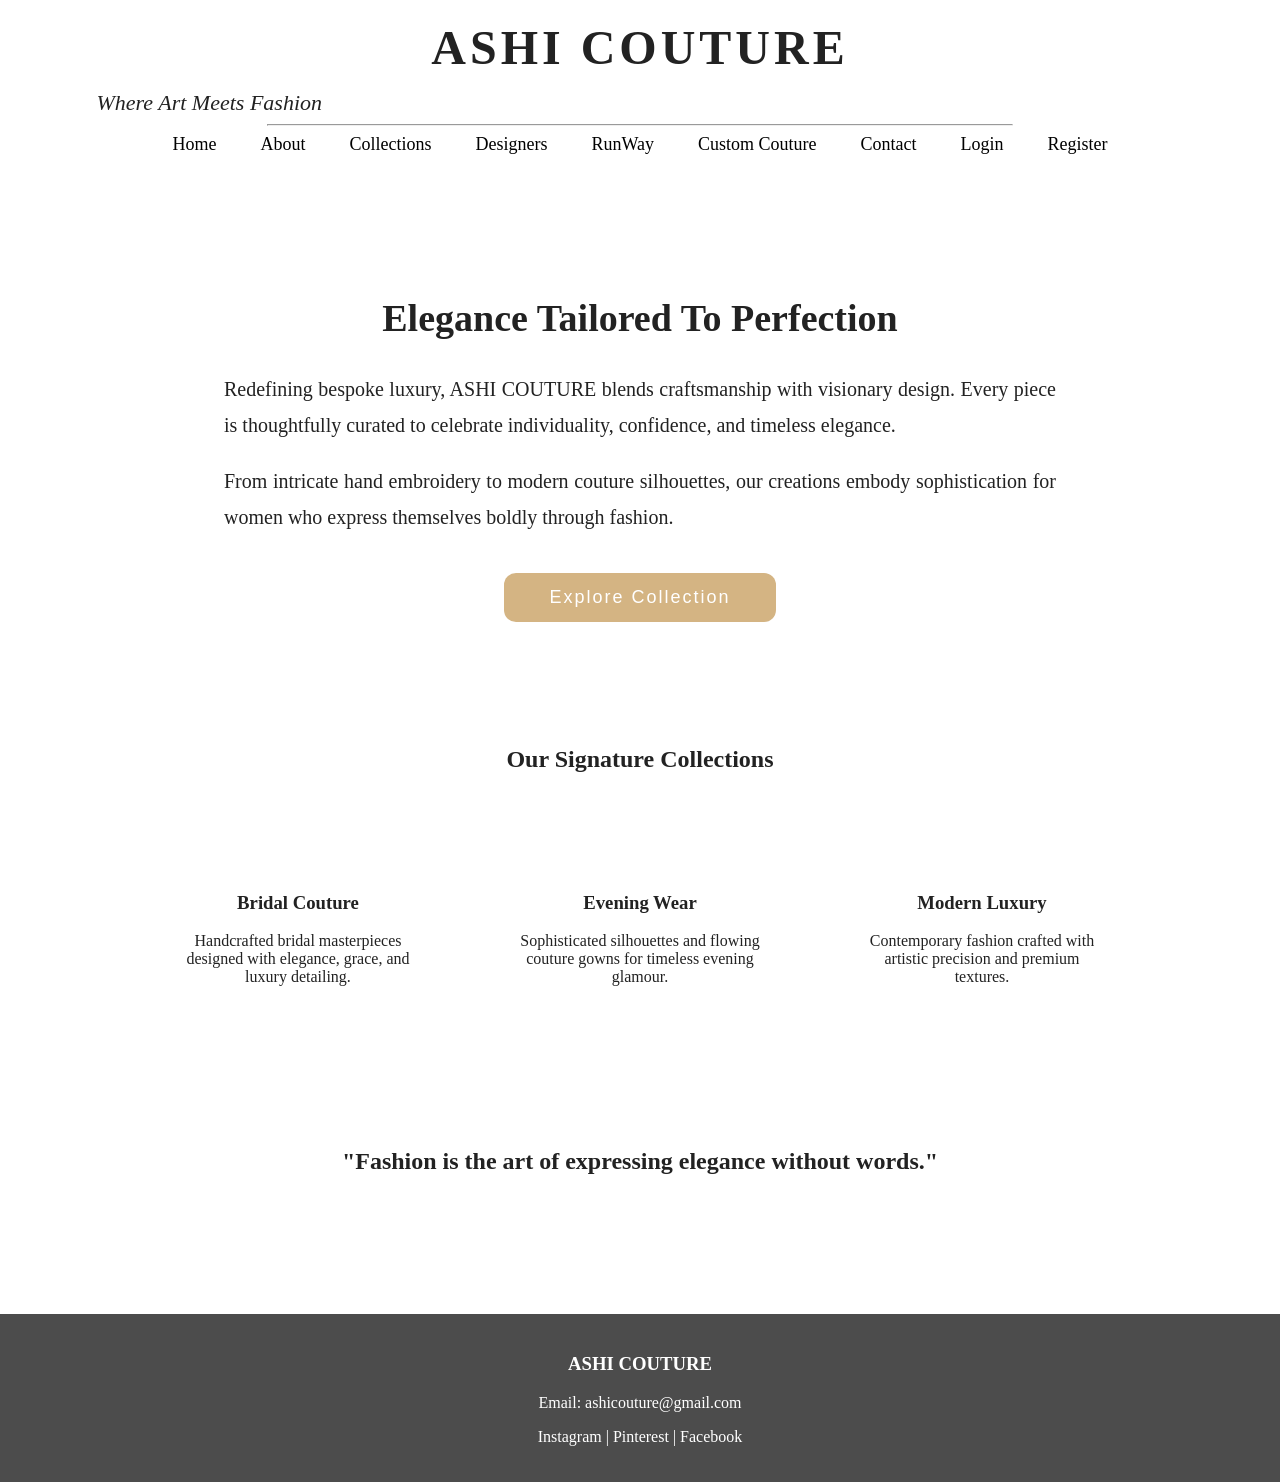
==== index.html @ 89d44575 "Add files via upload" ====
<!DOCTYPE html PUBLIC "-//W3C//DTD XHTML 1.0 Transitional//EN" 
"http://www.w3.org/TR/xhtml1/DTD/xhtml1-transitional.dtd">

<html xmlns="http://www.w3.org/1999/xhtml">

<head>

<meta http-equiv="Content-Type" content="text/html; charset=utf-8" />

<title>ASHI COUTURE</title>

<link rel="stylesheet" href="style.css" />

</head>

<body>

<!-- HEADER -->

<div class="header">

<center>

<h1 class="main-title">ASHI COUTURE</h1>

<marquee class="tagline" direction="right" scrollamount="20">
<i>Where Art Meets Fashion</i>
</marquee>

<hr width="60%" />

<a href="index.html">Home</a>

<a href="about.html">About</a>

<a href="collections.html">Collections</a>

<a href="designer.html">Designers</a>

<a href="runway.html">RunWay</a>

<a href="custom.html">Custom Couture</a>

<a href="contact.html">Contact</a>

<a href="login.html">Login</a>

<a href="register.html">Register</a>

</center>

</div>

<br /><br /><br />

<!-- HERO SECTION -->

<center>

<div class="hero-box">

<h2 class="hero-title">
Elegance Tailored To Perfection
</h2>

<p class="hero-text">
Redefining bespoke luxury, ASHI COUTURE blends craftsmanship with visionary design. 
Every piece is thoughtfully curated to celebrate individuality, confidence, and timeless elegance.
</p>

<p class="hero-text">
From intricate hand embroidery to modern couture silhouettes, our creations embody sophistication for women who express themselves boldly through fashion.
</p>

<br />

<a href="collections.html">

<button class="main-button">
Explore Collection
</button>

</a>

</div>

</center>

<br /><br /><br />

<!-- COLLECTION SECTION -->

<center>

<h2 class="section-title">
Our Signature Collections
</h2>

</center>

<br />

<table align="center" cellpadding="25">

<tr>

<td>

<div class="collection-box">

<h3>Bridal Couture</h3>

<p>
Handcrafted bridal masterpieces designed with elegance, grace, and luxury detailing.
</p>

</div>

</td>

<td>

<div class="collection-box">

<h3>Evening Wear</h3>

<p>
Sophisticated silhouettes and flowing couture gowns for timeless evening glamour.
</p>

</div>

</td>

<td>

<div class="collection-box">

<h3>Modern Luxury</h3>

<p>
Contemporary fashion crafted with artistic precision and premium textures.
</p>

</div>

</td>

</tr>

</table>

<br /><br /><br />

<!-- QUOTE SECTION -->

<center>

<div class="quote-box">

<h2>
"Fashion is the art of expressing elegance without words."
</h2>

</div>

</center>

<br /><br /><br />

<!-- FOOTER -->

<div class="footer">

<center>

<h3>ASHI COUTURE</h3>

<p>Email: ashicouture@gmail.com</p>

<p>Instagram | Pinterest | Facebook</p>

</center>

</div>

</body>

</html>
---- style.css ----
body{
background:url('50bcdcb8-415a-4bbd-bde6-c56963aa03d0.jpg') no-repeat center center fixed;
background-size:cover;
margin:0;
font-family:Georgia;
color:#222;
}

/* HEADER */

.header{
background:rgba(255,255,255,0.7);
padding:20px;
}

.main-title{
font-size:50px;
letter-spacing:10px;
margin:0;
}

.tagline{
font-size:22px;
}

a{
padding:20px;
text-decoration:none;
color:black;
font-size:18px;
}

a:hover{
color:#D4B483;
}

/* COMMON BUTTON */

.main-button{
background:#D4B483;
color:white;
border:none;
padding:14px 45px;
font-size:18px;
border-radius:12px;
cursor:pointer;
letter-spacing:2px;
}

/* HERO SECTION */

.hero-box{
width:65%;
background:rgba(255,255,255,0.75);
padding:35px;
border-radius:15px;
}

.hero-title{
font-size:38px;
}

.hero-text{
font-size:20px;
line-height:1.8;
text-align:justify;
}

/* SECTION TITLE */

.section-title{
background:rgba(255,255,255,0.7);
display:inline-block;
padding:15px;
border-radius:10px;
}

/* COLLECTION BOX */

.collection-box{
background:rgba(255,255,255,0.75);
padding:20px;
border-radius:12px;
width:250px;
text-align:center;
}

/* QUOTE BOX */

.quote-box{
width:60%;
background:rgba(255,255,255,0.7);
padding:25px;
border-radius:15px;
}

/* GLASS FORM BOX */

.glass-box{
background:rgba(255,255,255,0.20);
width:35%;
padding:45px;
border-radius:25px;
backdrop-filter:blur(12px);
-webkit-backdrop-filter:blur(12px);
border:1px solid rgba(255,255,255,0.3);
box-shadow:0px 8px 25px rgba(0,0,0,0.12);
color:#222;
}

/* FORM */

.form-title{
letter-spacing:3px;
font-size:42px;
margin-top:0;
}

.form-subtitle{
font-size:18px;
color:#555;
}

.label{
font-size:18px;
}

.input-box{
width:250px;
padding:12px;
border:none;
border-radius:10px;
font-size:16px;
background:rgba(255,255,255,0.75);
outline:none;
}

/* COLLECTION PAGE */

.page-box{
background:white;
width:70%;
padding:35px;
border-radius:20px;
box-shadow:0px 4px 15px rgba(0,0,0,0.05);
}

.category-title{
background:#D4B483;
display:inline-block;
padding:15px 35px;
border-radius:12px;
color:white;
}

.product-card{
background:white;
padding:18px;
border-radius:18px;
box-shadow:0px 4px 15px rgba(0,0,0,0.08);
}

.vertical-card{
width:300px;
}

.horizontal-card{
width:420px;
}

.vertical-image{
width:100%;
height:400px;
object-fit:cover;
border-radius:12px;
}

.horizontal-image{
width:100%;
height:230px;
object-fit:cover;
border-radius:12px;
}

.product-title{
font-size:28px;
}

.product-text{
line-height:1.6;
font-size:18px;
}

/* CONTACT BOX */

.contact-box{
background:rgba(255,255,255,0.18);
width:45%;
padding:40px;
border-radius:25px;
backdrop-filter:blur(12px);
-webkit-backdrop-filter:blur(12px);
border:1px solid rgba(255,255,255,0.3);
box-shadow:0px 8px 25px rgba(0,0,0,0.12);
color:#222;
}

/* DESIGNER PAGE */

.glass-box{
width:70%;
padding:35px;
background:rgba(255,255,255,0.72);
border-radius:20px;
backdrop-filter:blur(10px);
box-shadow:0px 5px 18px rgba(0,0,0,0.12);
}

.main-title{
font-size:48px;
letter-spacing:4px;
margin-bottom:15px;
}

.main-text{
font-size:20px;
line-height:1.8;
}

.flip-card{
width:300px;
height:420px;
perspective:1000px;
border-radius:25px;
}

.flip-card-inner{
position:relative;
width:100%;
height:100%;
transition:transform 0.9s;
transform-style:preserve-3d;
}

.flip-card:hover .flip-card-inner{
transform:rotateY(180deg);
}

.flip-card-front,
.flip-card-back{
position:absolute;
width:100%;
height:100%;
backface-visibility:hidden;
border-radius:25px;
overflow:hidden;
box-shadow:0px 10px 30px rgba(0,0,0,0.18);
}

.flip-card-front{
background:white;
}

.flip-card-back{
background:rgba(255,255,255,0.92);
transform:rotateY(180deg);
padding:30px;
box-sizing:border-box;
display:flex;
flex-direction:column;
justify-content:center;
text-align:center;
}

.designer-img{
width:100%;
height:100%;
object-fit:cover;
display:block;
}/* RUNWAY PAGE */

.runway-container{
position:relative;
width:100%;
height:100vh;
overflow:hidden;
}

/* SLIDER */

.runway-slide{
position:absolute;
width:100%;
height:100%;
object-fit:cover;
opacity:0;
transition:opacity 1.5s ease-in-out;
}

.active-slide{
opacity:1;
}

/* OVERLAY */

.runway-overlay{
position:absolute;
width:100%;
height:100%;
background:rgba(0,0,0,0.45);
z-index:1;
}

/* CONTENT */

.runway-content{
position:absolute;
top:50%;
left:50%;
transform:translate(-50%,-50%);
text-align:center;
color:white;
z-index:2;
width:70%;
}

.runway-title{
font-size:72px;
letter-spacing:6px;
margin-bottom:20px;
text-shadow:0px 4px 15px rgba(0,0,0,0.4);
}

.runway-text{
font-size:24px;
line-height:1.8;
}

/* TIMER */

.timer-box{
background:rgba(255,255,255,0.12);
padding:25px;
border-radius:20px;
display:inline-block;
backdrop-filter:blur(10px);
}

.countdown{
font-size:42px;
margin-top:15px;
color:#D4B483;
letter-spacing:3px;
}

/* BUTTON */

.music-btn{
padding:16px 35px;
font-size:18px;
background:#D4B483;
color:white;
border:none;
border-radius:12px;
cursor:pointer;
transition:0.4s;
font-family:Georgia;
}

.music-btn:hover{
background:white;
color:black;
}

/* RUNWAY CARDS */

.runway-card{
background:white;
width:340px;
padding:20px;
border-radius:22px;
box-shadow:0px 8px 25px rgba(0,0,0,0.12);
transition:0.4s;
}

.runway-card:hover{
transform:translateY(-10px);
}

.runway-look-img{
width:100%;
height:420px;
object-fit:cover;
border-radius:18px;
}

.runway-card h2{
font-size:32px;
margin-top:20px;
}

.runway-card p{
font-size:18px;
line-height:1.8;
}

/* CUSTOM ORDER PAGE */

.custom-form-box{
width:55%;
background:rgba(255,255,255,0.18);
padding:45px;
border-radius:28px;
backdrop-filter:blur(12px);
-webkit-backdrop-filter:blur(12px);
border:1px solid rgba(255,255,255,0.25);
box-shadow:0px 10px 30px rgba(0,0,0,0.12);
}

.step-indicator{
display:flex;
justify-content:center;
gap:18px;
}

.step{
width:45px;
height:45px;
line-height:45px;
border-radius:50%;
background:#d8c3a5;
color:white;
font-size:20px;
font-weight:bold;
display:inline-block;
}

.active-step{
background:#c59b5f;
transform:scale(1.08);
}

.form-step{
display:none;
}

.active-form{
display:block;
}

.custom-input{
width:320px;
padding:15px;
font-size:17px;
border:none;
border-radius:12px;
background:rgba(255,255,255,0.75);
outline:none;
font-family:Georgia;
}

.gold-btn{
background:#c59b5f;
color:white;
border:none;
padding:14px 35px;
font-size:17px;
border-radius:12px;
cursor:pointer;
margin:10px;
letter-spacing:1px;
transition:0.3s;
}

.gold-btn:hover{
background:#b38649;
transform:translateY(-2px);
}

.dark-btn{
background:#222;
color:white;
border:none;
padding:14px 35px;
font-size:17px;
border-radius:12px;
cursor:pointer;
margin:10px;
transition:0.3s;
}

.dark-btn:hover{
background:black;
transform:translateY(-2px);
}

.price-preview{
background:rgba(255,255,255,0.6);
padding:25px;
border-radius:18px;
width:60%;
margin:auto;
}

.price-preview h1{
font-size:52px;
color:#c59b5f;
margin:10px 0;
}

.preview-box{
width:60%;
background:white;
padding:40px;
border-radius:25px;
box-shadow:0px 8px 25px rgba(0,0,0,0.08);
}

.preview-img{
width:420px;
height:520px;
object-fit:cover;
border-radius:20px;
box-shadow:0px 6px 18px rgba(0,0,0,0.12);
transition:0.4s;
}

.preview-btn{
background:#f2e6d5;
border:none;
padding:12px 22px;
margin:8px;
border-radius:10px;
cursor:pointer;
font-size:16px;
font-family:Georgia;
transition:0.3s;
}

.preview-btn:hover{
background:#d4b483;
color:white;
transform:translateY(-2px);
}

.glass-box{
width:45%;
padding:40px;
border-radius:25px;
background:rgba(255,255,255,0.15);
backdrop-filter:blur(12px);
box-shadow:0px 8px 30px rgba(0,0,0,0.15);
}

.ai-result-box{
width:420px;
padding:25px;
border-radius:20px;
background:white;
box-shadow:0px 8px 25px rgba(0,0,0,0.12);
}

.ai-look-image{
width:100%;
height:450px;
object-fit:cover;
border-radius:15px;
}

.input-field{
width:280px;
padding:14px;
font-size:17px;
border-radius:10px;
border:none;
background:white;
}

.gold-btn{
padding:15px 35px;
background:#D4B483;
color:white;
border:none;
border-radius:10px;
font-size:18px;
cursor:pointer;
}

.gold-btn:hover{
background:#b8935f;
}
.appointment-box{
width:500px;
padding:40px;
background:white;
border-radius:25px;
box-shadow:0px 10px 30px rgba(0,0,0,0.12);
}
/* FOOTER */

.footer{
background:rgba(0,0,0,0.7);
color:white;
padding:20px;
margin-top:40px;
}
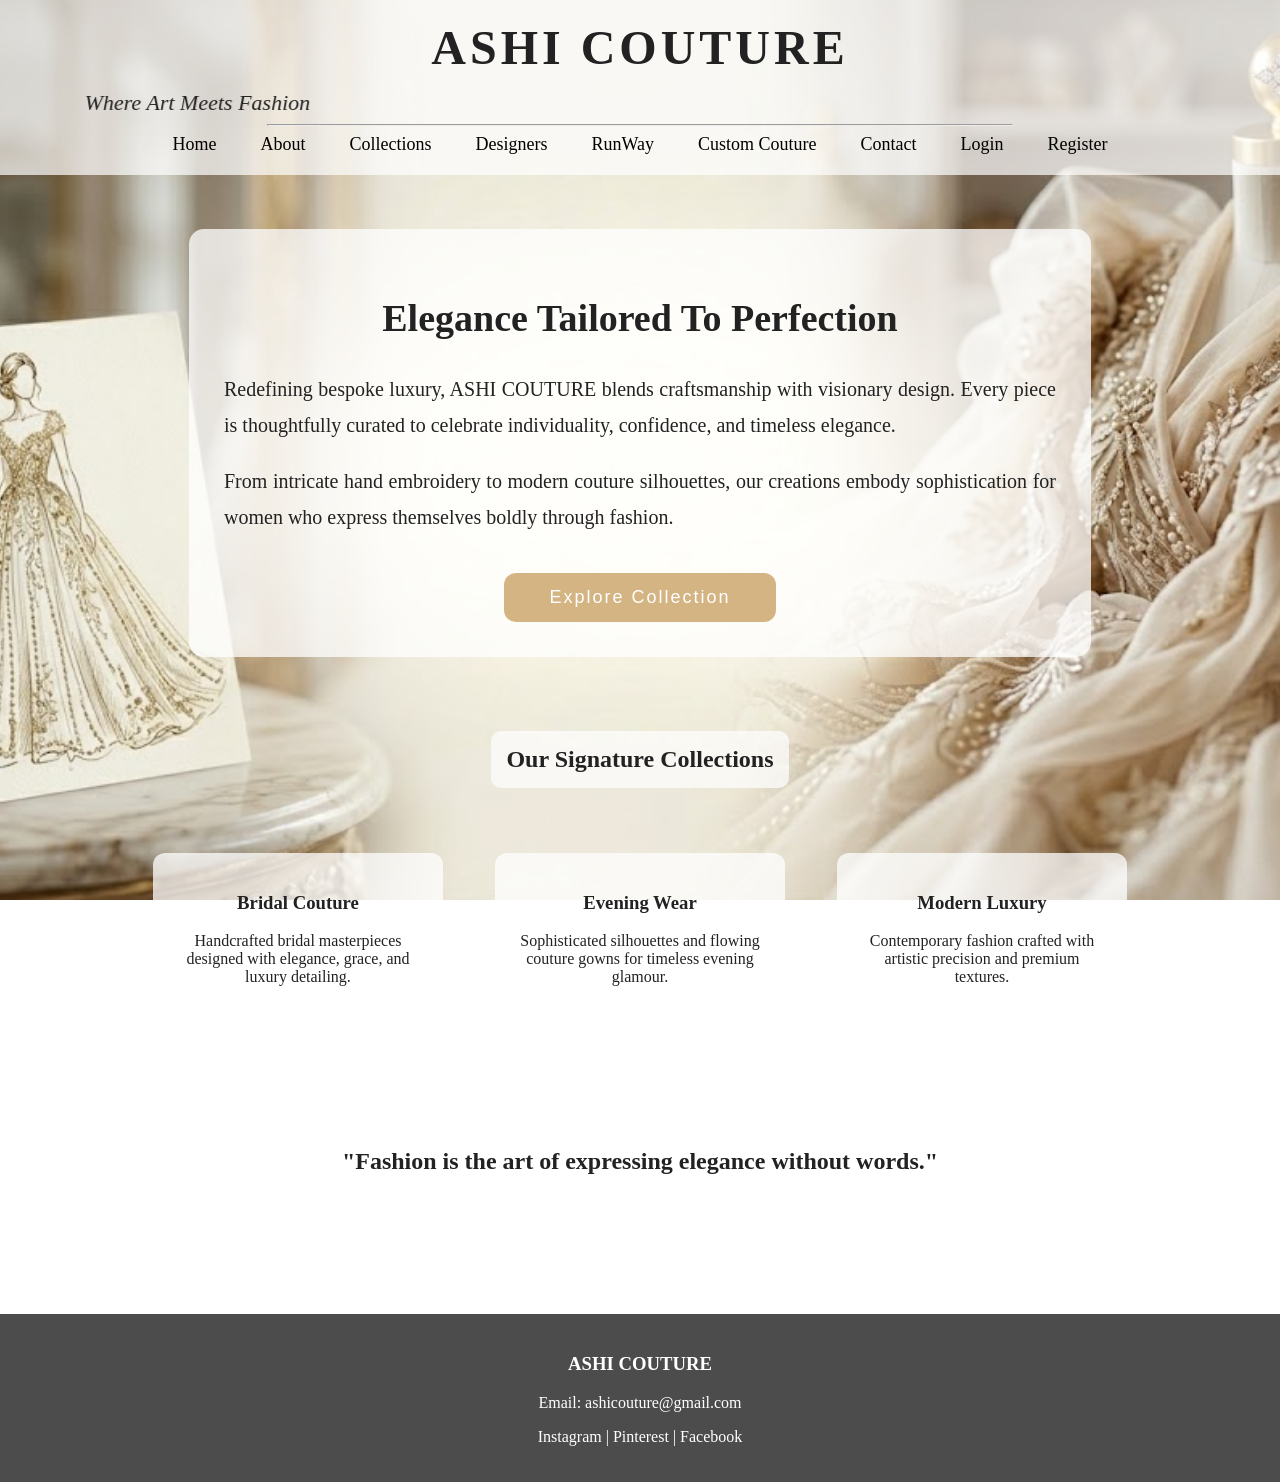
==== commit 4adabc50: "Update index.html" ====
--- a/index.html
+++ b/index.html
@@ -6,7 +6,7 @@
 <head>
 
 <meta http-equiv="Content-Type" content="text/html; charset=utf-8" />
-
+<meta name="viewport" content="width=device-width, initial-scale=1.0" />
 <title>ASHI COUTURE</title>
 
 <link rel="stylesheet" href="style.css" />
@@ -186,4 +186,4 @@
 
 </body>
 
-</html>+</html>
--- a/style.css
+++ b/style.css
@@ -1,5 +1,5 @@
 body{
-background:url('50bcdcb8-415a-4bbd-bde6-c56963aa03d0.jpg') no-repeat center center fixed;
+background:url('img/50bcdcb8-415a-4bbd-bde6-c56963aa03d0.jpg') no-repeat center center fixed;
 background-size:cover;
 margin:0;
 font-family:Georgia;
@@ -603,4 +603,542 @@
 color:white;
 padding:20px;
 margin-top:40px;
-}+}
+/* =========================================================
+   ASHI COUTURE — MOBILE RESPONSIVE DESIGN
+   Desktop styles remain untouched
+   ========================================================= */
+
+@media (max-width: 768px){
+
+    /* ---------- GLOBAL ---------- */
+
+    *{
+        box-sizing:border-box;
+    }
+
+    html{
+        width:100%;
+        overflow-x:hidden;
+    }
+
+    body{
+        width:100%;
+        overflow-x:hidden;
+        background-attachment:scroll;
+        background-position:center top;
+        background-size:cover;
+        font-size:16px;
+    }
+
+
+    /* ---------- HEADER ---------- */
+
+    .header{
+        width:100%;
+        padding:18px 12px;
+        text-align:center;
+        background:rgba(255,255,255,0.78);
+    }
+
+    .main-title{
+        font-size:32px;
+        letter-spacing:4px;
+        line-height:1.2;
+        margin:0 0 8px;
+    }
+
+    .tagline{
+        font-size:16px;
+        line-height:1.5;
+        margin:0;
+    }
+
+    .header a,
+    a{
+        display:inline-block;
+        padding:9px 7px;
+        font-size:14px;
+    }
+
+
+    /* ---------- BUTTONS ---------- */
+
+    .main-button{
+        padding:13px 24px;
+        font-size:15px;
+        border-radius:10px;
+        letter-spacing:1px;
+        max-width:100%;
+    }
+
+
+    /* ---------- HERO ---------- */
+
+    .hero-box{
+        width:90%;
+        max-width:500px;
+        padding:24px 20px;
+        margin:20px auto;
+        border-radius:15px;
+    }
+
+    .hero-title{
+        font-size:28px;
+        line-height:1.3;
+        margin-top:0;
+    }
+
+    .hero-text{
+        font-size:16px;
+        line-height:1.7;
+        text-align:left;
+    }
+
+
+    /* ---------- SECTION TITLES ---------- */
+
+    .section-title{
+        max-width:90%;
+        padding:12px 18px;
+        font-size:25px;
+        line-height:1.3;
+    }
+
+
+    /* ---------- COLLECTION BOX ---------- */
+
+    .collection-box{
+        width:90%;
+        max-width:350px;
+        padding:18px;
+        margin:15px auto;
+    }
+
+
+    /* ---------- QUOTE ---------- */
+
+    .quote-box{
+        width:90%;
+        max-width:500px;
+        padding:20px;
+        margin:auto;
+    }
+
+    .quote-box p{
+        font-size:16px;
+        line-height:1.7;
+    }
+
+
+    /* ---------- GLASS BOX ---------- */
+
+    .glass-box{
+        width:90%;
+        max-width:500px;
+        padding:25px 20px;
+        margin:20px auto;
+        border-radius:20px;
+    }
+
+
+    /* ---------- FORM ---------- */
+
+    .form-title{
+        font-size:30px;
+        letter-spacing:2px;
+        line-height:1.3;
+    }
+
+    .form-subtitle{
+        font-size:16px;
+        line-height:1.6;
+    }
+
+    .label{
+        font-size:16px;
+    }
+
+    .input-box{
+        width:100%;
+        max-width:100%;
+        padding:13px;
+        font-size:16px;
+    }
+
+
+    /* ---------- COLLECTION PAGE ---------- */
+
+    .page-box{
+        width:92%;
+        padding:20px 15px;
+        margin:auto;
+        border-radius:16px;
+    }
+
+    .category-title{
+        padding:12px 22px;
+        font-size:22px;
+    }
+
+    .product-card{
+        width:100% !important;
+        max-width:360px;
+        margin:15px auto;
+        padding:15px;
+    }
+
+    .vertical-card,
+    .horizontal-card{
+        width:100%;
+        max-width:360px;
+    }
+
+    .vertical-image{
+        width:100%;
+        height:auto;
+        max-height:460px;
+        object-fit:cover;
+    }
+
+    .horizontal-image{
+        width:100%;
+        height:auto;
+        max-height:260px;
+        object-fit:cover;
+    }
+
+    .product-title{
+        font-size:23px;
+        line-height:1.3;
+    }
+
+    .product-text{
+        font-size:16px;
+        line-height:1.7;
+    }
+
+
+    /* ---------- CONTACT ---------- */
+
+    .contact-box{
+        width:90%;
+        max-width:500px;
+        padding:25px 20px;
+        margin:20px auto;
+        border-radius:20px;
+    }
+
+
+    /* ---------- DESIGNER PAGE ---------- */
+
+    .main-text{
+        font-size:17px;
+        line-height:1.7;
+    }
+
+    .flip-card{
+        width:280px;
+        max-width:90vw;
+        height:390px;
+        margin:20px auto;
+    }
+
+    .flip-card-back{
+        padding:22px;
+    }
+
+    .designer-img{
+        width:100%;
+        height:100%;
+        object-fit:cover;
+    }
+
+
+    /* ---------- RUNWAY ---------- */
+
+    .runway-container{
+        width:100%;
+        height:100svh;
+        min-height:600px;
+    }
+
+    .runway-slide{
+        width:100%;
+        height:100%;
+        object-fit:cover;
+    }
+
+    .runway-overlay{
+        background:rgba(0,0,0,0.48);
+    }
+
+    .runway-content{
+        width:90%;
+        max-width:500px;
+    }
+
+    .runway-title{
+        font-size:42px;
+        letter-spacing:3px;
+        line-height:1.15;
+        margin-bottom:15px;
+    }
+
+    .runway-text{
+        font-size:17px;
+        line-height:1.7;
+    }
+
+
+    /* ---------- TIMER ---------- */
+
+    .timer-box{
+        width:90%;
+        max-width:350px;
+        padding:18px;
+    }
+
+    .countdown{
+        font-size:30px;
+        letter-spacing:2px;
+    }
+
+
+    /* ---------- MUSIC BUTTON ---------- */
+
+    .music-btn{
+        padding:13px 24px;
+        font-size:15px;
+    }
+
+
+    /* ---------- RUNWAY CARDS ---------- */
+
+    .runway-card{
+        width:90%;
+        max-width:350px;
+        margin:20px auto;
+        padding:15px;
+    }
+
+    .runway-look-img{
+        width:100%;
+        height:auto;
+        max-height:470px;
+        object-fit:cover;
+    }
+
+    .runway-card h2{
+        font-size:25px;
+        margin-top:15px;
+    }
+
+    .runway-card p{
+        font-size:16px;
+        line-height:1.7;
+    }
+
+
+    /* ---------- CUSTOM ORDER ---------- */
+
+    .custom-form-box{
+        width:92%;
+        max-width:500px;
+        padding:25px 18px;
+        margin:auto;
+        border-radius:22px;
+    }
+
+    .step-indicator{
+        gap:10px;
+        flex-wrap:wrap;
+    }
+
+    .step{
+        width:38px;
+        height:38px;
+        line-height:38px;
+        font-size:16px;
+    }
+
+    .custom-input{
+        width:100%;
+        max-width:100%;
+        padding:13px;
+        font-size:16px;
+    }
+
+    .gold-btn,
+    .dark-btn{
+        padding:13px 23px;
+        font-size:15px;
+        margin:7px 3px;
+    }
+
+    .price-preview{
+        width:90%;
+        padding:20px;
+    }
+
+    .price-preview h1{
+        font-size:38px;
+    }
+
+
+    /* ---------- PREVIEW ---------- */
+
+    .preview-box{
+        width:92%;
+        max-width:500px;
+        padding:20px 15px;
+        margin:auto;
+    }
+
+    .preview-img{
+        width:100%;
+        max-width:350px;
+        height:auto;
+        max-height:470px;
+        object-fit:cover;
+        border-radius:16px;
+    }
+
+    .preview-btn{
+        padding:10px 16px;
+        margin:5px 2px;
+        font-size:14px;
+    }
+
+
+    /* ---------- AI RESULT ---------- */
+
+    .ai-result-box{
+        width:90%;
+        max-width:400px;
+        padding:20px;
+        margin:20px auto;
+    }
+
+    .ai-look-image{
+        width:100%;
+        height:auto;
+        max-height:450px;
+        object-fit:cover;
+    }
+
+
+    /* ---------- INPUT FIELD ---------- */
+
+    .input-field{
+        width:100%;
+        max-width:100%;
+        padding:13px;
+        font-size:16px;
+    }
+
+
+    /* ---------- APPOINTMENT ---------- */
+
+    .appointment-box{
+        width:90%;
+        max-width:500px;
+        padding:25px 20px;
+        margin:20px auto;
+        border-radius:20px;
+    }
+
+
+    /* ---------- FOOTER ---------- */
+
+    .footer{
+        width:100%;
+        padding:25px 15px;
+        margin-top:30px;
+        text-align:center;
+    }
+
+    .footer a{
+        padding:7px;
+        font-size:14px;
+    }
+
+}
+
+
+/* =========================================================
+   EXTRA SMALL PHONES
+   ========================================================= */
+
+@media (max-width: 480px){
+
+    .main-title{
+        font-size:27px;
+        letter-spacing:3px;
+    }
+
+    .tagline{
+        font-size:14px;
+    }
+
+    a{
+        font-size:13px;
+        padding:7px 5px;
+    }
+
+    .hero-box{
+        width:92%;
+        padding:20px 16px;
+    }
+
+    .hero-title{
+        font-size:25px;
+    }
+
+    .hero-text{
+        font-size:15px;
+        line-height:1.65;
+    }
+
+    .section-title{
+        font-size:22px;
+    }
+
+    .form-title{
+        font-size:27px;
+    }
+
+    .runway-title{
+        font-size:35px;
+    }
+
+    .runway-text{
+        font-size:15px;
+    }
+
+    .countdown{
+        font-size:26px;
+    }
+
+    .flip-card{
+        width:260px;
+        height:365px;
+    }
+
+    .product-title{
+        font-size:21px;
+    }
+
+    .gold-btn,
+    .dark-btn,
+    .main-button,
+    .music-btn{
+        width:auto;
+        max-width:100%;
+    }
+
+    .preview-img{
+        max-height:400px;
+    }
+
+}
